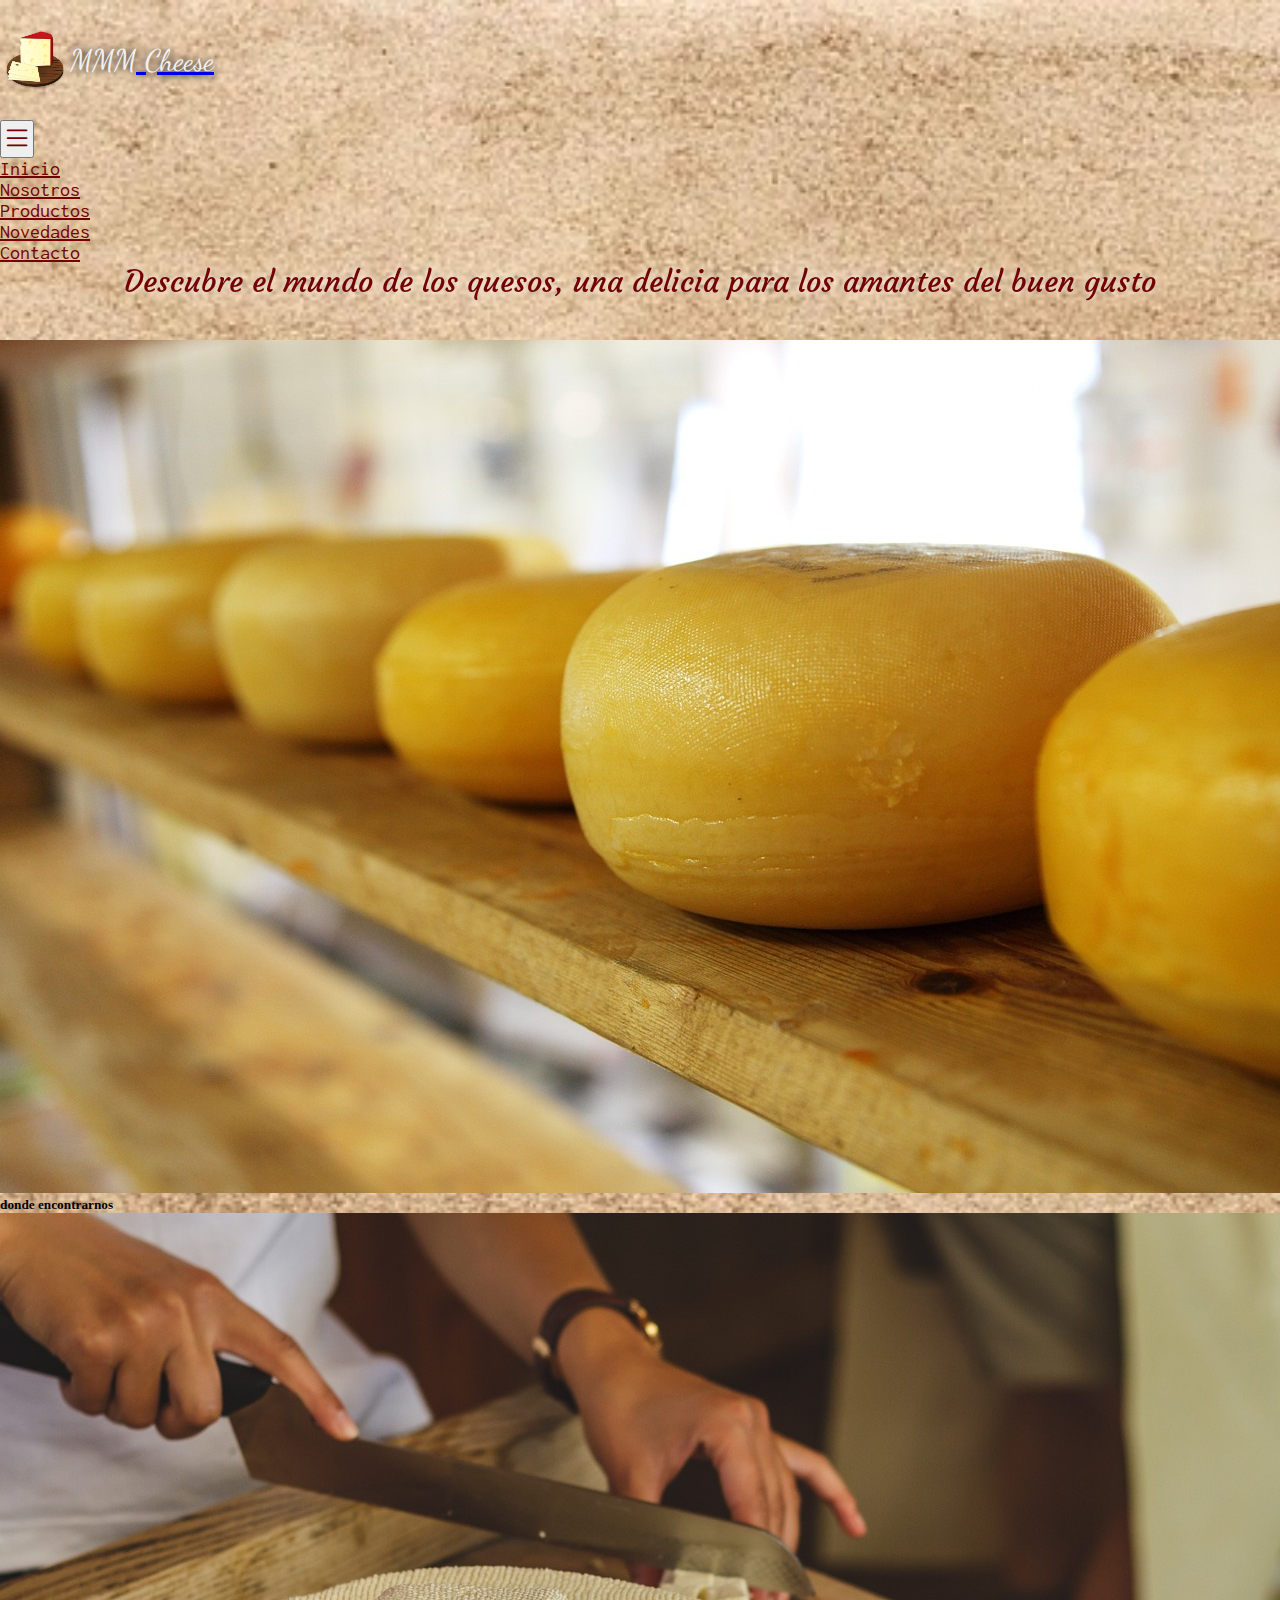
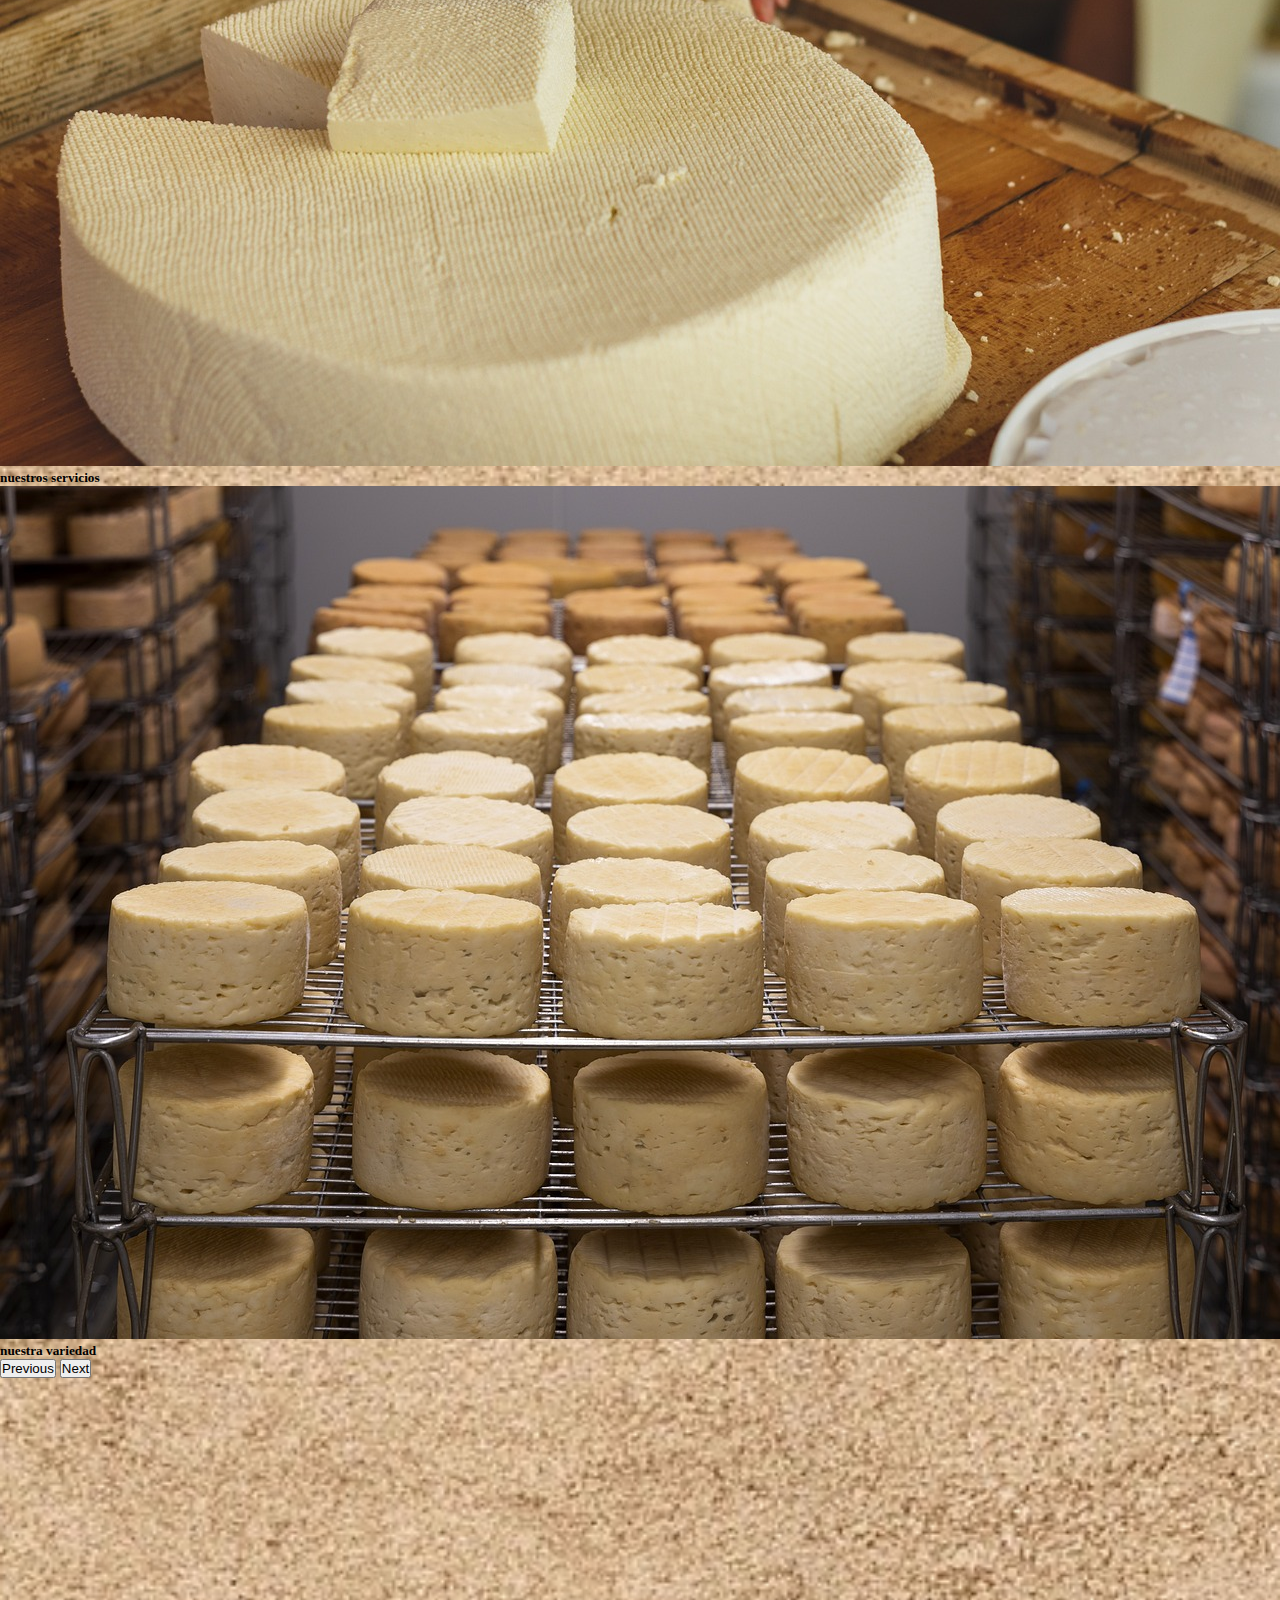
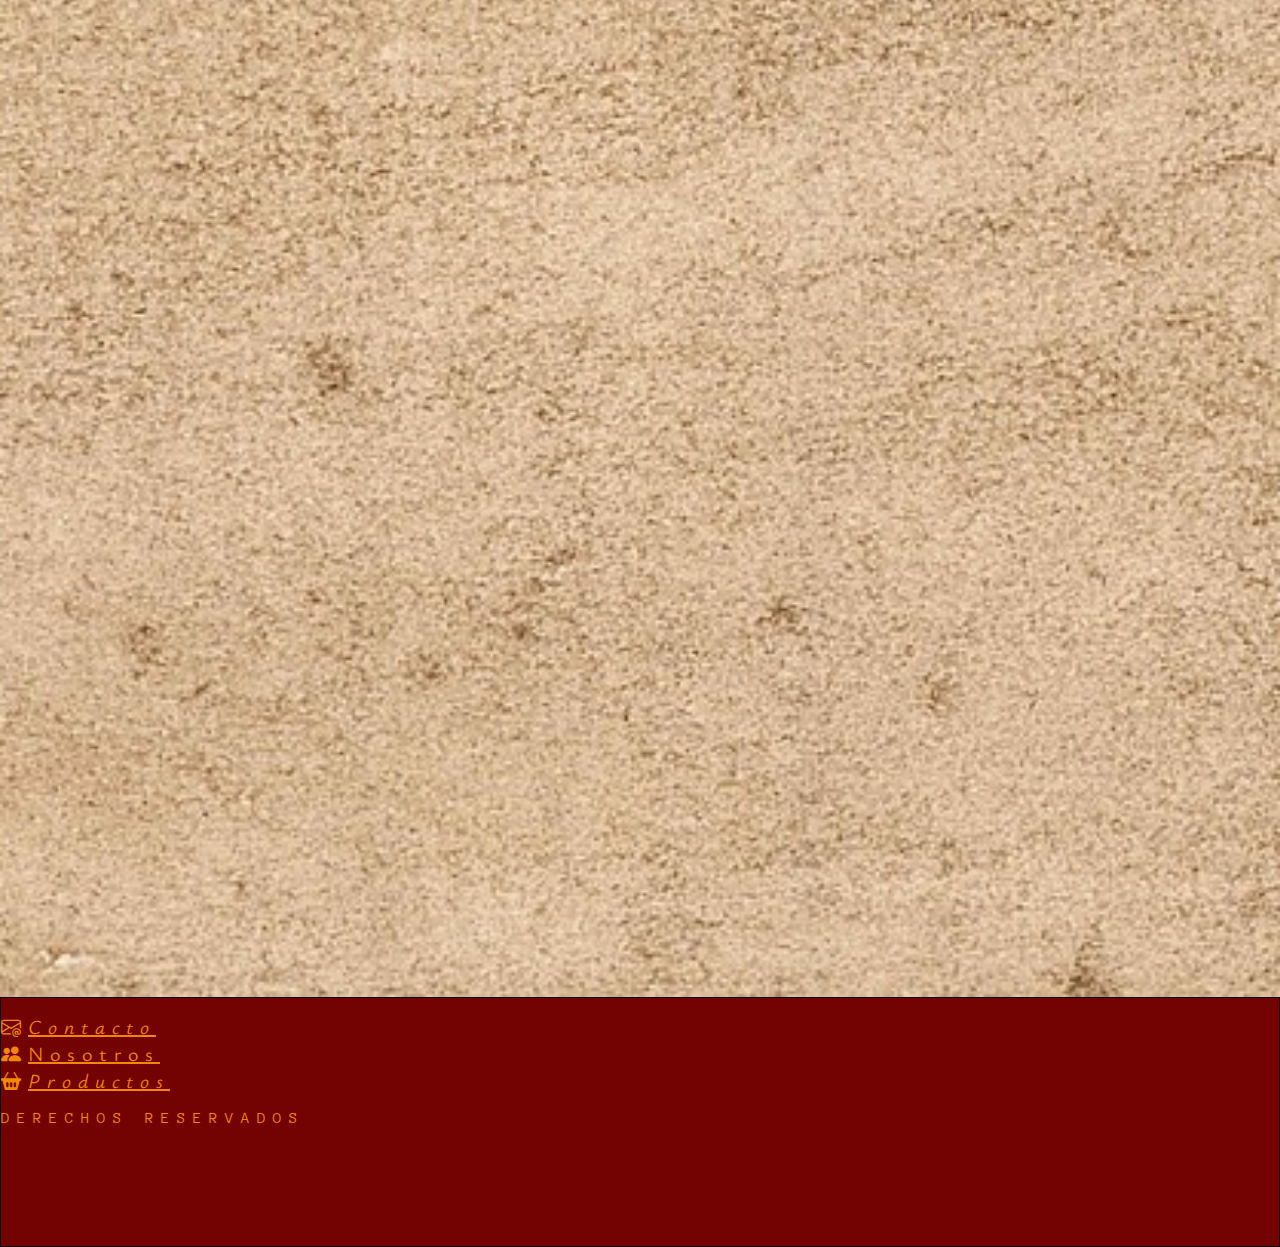
==== index.html @ fbf7b825 "EntregaFinal" ====
<!DOCTYPE html>
<html lang="es">

<head>
    <meta charset="UTF-8">
    <meta http-equiv="X-UA-Compatible" content="IE=edge">
    <meta name="viewport" content="width=device-width, initial-scale=1.0">
    <link rel="stylesheet" href="https://cdnjs.cloudflare.com/ajax/libs/font-awesome/6.4.0/css/all.min.css"
        integrity="sha512-iecdLmaskl7CVkqkXNQ/ZH/XLlvWZOJyj7Yy7tcenmpD1ypASozpmT/E0iPtmFIB46ZmdtAc9eNBvH0H/ZpiBw=="
        crossorigin="anonymous" referrerpolicy="no-referrer" />
    <link rel="stylesheet" href="https://cdn.jsdelivr.net/npm/bootstrap@4.6.2/dist/css/bootstrap.min.css"
        integrity="sha384-xOolHFLEh07PJGoPkLv1IbcEPTNtaed2xpHsD9ESMhqIYd0nLMwNLD69Npy4HI+N" crossorigin="anonymous">
    <link rel="stylesheet" href="https://cdn.jsdelivr.net/npm/bootstrap-icons@1.10.5/font/bootstrap-icons.css">
    <link href="https://unpkg.com/aos@2.3.1/dist/aos.css" rel="stylesheet">
    <link rel="stylesheet" href="./estilos.css">
    <link rel="shortcut icon" href="/img/icon.png" type="image/x-icon">
    <title>MMMCheese</title>
</head>
<body>
    <main class="principal">
        <nav class="navbar navbar-expand-lg navbar-dark">
            <!-- Brand -->
            <a class="navbar-brand" href="./index.html">
                <img src="./img/logo.png" alt="Logo" class="imglogo" />
                <aside class="namelogo"">
                    mmm
                    <span>cheese</span>
                </aside>
            </a>
            <!-- Toggler/collapsibe Button -->
            <button class=" navbar-toggler text-center" type="button" data-toggle="collapse"
                    data-target="#collapsibleNavbar">
                    <i class="bi bi-list icon"></i>
                    </button>

                    <!-- Navbar links -->
                    <div class="collapse navbar-collapse" id="collapsibleNavbar">
                        <ul class="navbar-nav text-center">
                            <li class="nav-item">
                                <a class="nav-link" href="index.html"><i class="fa-solid fa-cheese fa-xs";"></i>inicio</a>
                            </li>
                            <li class="nav-item">
                                <a class="nav-link" href="./pages/nosotros.html"><i class="fa-solid fa-cheese fa-xs";"></i>nosotros</a>
                            </li>
                            <li class="nav-item">
                                <a class="nav-link" href="./pages/productos.html"><i class="fa-solid fa-cheese fa-xs";"></i>productos</a>
                            </li>
                            <li class="nav-item">
                                <a class="nav-link" href="./pages/novedades.html"><i class="fa-solid fa-cheese fa-xs";"></i>novedades</a>
                            </li>
                            <li class="nav-item">
                                <a class="nav-link" href="./pages/contacto.html"><i class="fa-solid fa-cheese fa-xs";"></i>contacto</a>
                            </li>
                        </ul>
                    </div>
        </nav>
        <!-- NavBar Fin -->
        <div class="text-ini" data-aos="zoom-in" data-aos-duration="1000">
            Descubre el mundo de los quesos, una delicia para los amantes del buen gusto
        </div>
        <!-- Carousel Inicio -->
        <div id="carouselExampleControls" class="carousel slide" data-ride="carousel">
            <div class="carousel-inner">
                <div class="carousel-item active">
                    <img src="./img/Chee2.jpg" class="d-block w-100" alt="queso" />
                    <div class="carousel-caption d-none d-md-block">
                        <h5>donde encontrarnos</h5>
                    </div>
                </div>
                <div class="carousel-item">
                    <img src="./img/Chee12.jpg" class="d-block w-100" alt="queso-degustacion" />
                    <div class="carousel-caption d-none d-md-block">
                        <h5>nuestros servicios</h5>
                    </div>
                </div>
                <div class="carousel-item">
                    <img src="./img/Chee3.jpg" class="d-block w-100" alt="queso-variedad" />
                    <div class="carousel-caption d-none d-md-block">
                        <h5>nuestra variedad</h5>
                    </div>
                </div>
            </div>
            <button class="carousel-control-prev" type="button" data-target="#carouselExampleControls"
                data-slide="prev">
                <span class="carousel-control-prev-icon" aria-hidden="true"></span>
                <span class="sr-only">Previous</span>
            </button>
            <button class="carousel-control-next" type="button" data-target="#carouselExampleControls"
                data-slide="next">
                <span class="carousel-control-next-icon" aria-hidden="true"></span>
                <span class="sr-only">Next</span>
            </button>
        </div>
        <!-- Carousel Fin -->

        <section class="articulos">
            <div class="card" data-aos="fade-down-right" data-aos-easing="ease" data-aos-duration="1500">
                <div class="convenio-img"></div>
                <h3 class="titulo">convenios</h3>
                <p class="desc">¡Nos complace anunciar y celebrar nuevos convenios que marcará el comienzo de una colaboración fructífera!</p>
                <a href="./pages/novedades.html" class="boton">novedades</a>
            </div>
            <div class="card" data-aos="fade-down-left" data-aos-easing="ease" data-aos-duration="1500">
                <div class="fundido-img"></div>
                <h3 class="titulo">acerca de nosotros</h3>
                <p class="desc">Desde los orígenes, el queso nos une en cada bocado.</p>
                <a href="./pages/nosotros.html" class="boton">conocenos</a>
            </div>
            <div class="card" data-aos="fade-down-right" data-aos-easing="ease" data-aos-duration="1500">
                <div class="variedad-img"></div>
                <h3 class="titulo">productos</h3>
                <p class="desc">Cada uno de nuestros productos destacan por su sabor excepcional, su textura irresistible y su presentación cuidadosamente elaborada</p>
                <a href="./pages/productos.html" class="boton">productos</a>
            </div>
        </section>
    </main>
    <footer class="footer">
        <div class="container-fluid">
            <div class="row">
                <div class="col-lg-4 text-center acc-rig">
                    <ul class="list">
                        <li><a href="./pages/contacto.html"><i class="bi bi-envelope-at">contacto</i></a></li>
                        <li><a href="./pages/nosotros.html" <i class="bi bi-people-fill">nosotros</i></a></li>
                        <li><a href="./pages/productos.html"><i class="bi bi-basket2-fill">productos</i></a></li>
                    </ul>
                </div>
            </div>
            <div class="row">
                <div class="col-lg-12 text-center redes ">
                    <p><i class="fa-regular fa-registered"></i>derechos reservados</p>
                    <a href="#"><i class="fa-brands fa-facebook"></i></a>
                    <a href="#"><i class="fa-brands fa-whatsapp"></i></a>
                    <a href="#"><i class="fa-brands fa-instagram"></i></a>
                </div>
            </div>
    </footer>


    <script src="https://unpkg.com/aos@2.3.1/dist/aos.js"></script>
    <script>
        AOS.init();
    </script>
    <script src="https://cdn.jsdelivr.net/npm/jquery@3.5.1/dist/jquery.slim.min.js"
        integrity="sha384-DfXdz2htPH0lsSSs5nCTpuj/zy4C+OGpamoFVy38MVBnE+IbbVYUew+OrCXaRkfj" crossorigin="anonymous">
    </script>
    <script src="https://cdn.jsdelivr.net/npm/popper.js@1.16.1/dist/umd/popper.min.js"
        integrity="sha384-9/reFTGAW83EW2RDu2S0VKaIzap3H66lZH81PoYlFhbGU+6BZp6G7niu735Sk7lN" crossorigin="anonymous">
    </script>
    <script src="https://cdn.jsdelivr.net/npm/bootstrap@4.6.2/dist/js/bootstrap.min.js"
        integrity="sha384-+sLIOodYLS7CIrQpBjl+C7nPvqq+FbNUBDunl/OZv93DB7Ln/533i8e/mZXLi/P+" crossorigin="anonymous">
    </script>
</body>

</html>
---- estilos.css ----
@import url("https://fonts.googleapis.com/css2?family=Alkatra&family=Anonymous+Pro:ital@0;1&family=Azeret+Mono:wght@200&family=Courgette&family=Dancing+Script:wght@400;600&family=Delicious+Handrawn&family=Inconsolata:wght@200;300;500;600&family=Mali:ital,wght@0,300;1,300&family=Pacifico&family=Parisienne&family=Saira+Condensed:wght@300;400&family=Satisfy&family=Tangerine&family=Ysabeau:ital,wght@0,200;1,1;1,200&display=swap");
* {
  margin: 0;
  padding: 0;
  box-sizing: border-box;
}

.principal {
  min-height: 700px;
  width: auto;
  background-image: url(./img/fondo3.jpg);
  background-size: cover;
  background-position: center;
}
.principal .navbar-brand {
  height: 120px;
  width: auto;
  background-color: none;
  display: flex;
  flex-direction: row;
  align-items: center;
  animation-name: logo;
  animation-iteration-count: 1;
  animation-duration: 3s;
  animation-delay: 10ms;
  animation-duration: alternate;
  transition: all 1ms;
}
@keyframes logo {
  0% {
    transform: scale(1.2);
    opacity: 0;
  }
  100% {
    transform: scale(1);
    opacity: 1;
  }
}
.principal .navbar-brand .imglogo {
  height: 70px;
  width: 70px;
  background-color: none;
  padding: 5px;
}
.principal .navbar-brand .namelogo {
  font-size: 30px;
  color: #F2F2F2;
  text-shadow: 0 0 10px #0D0D0D;
  text-transform: uppercase;
  font-family: "Dancing Script", cursive;
}
.principal .navbar-brand span {
  text-transform: capitalize;
}
.principal .navbar-brand .namelogo:hover {
  color: #730202;
  text-shadow: 0 0 20px #F2F2F2;
  transform: skew(150deg);
}
.principal .icon {
  color: #730202;
  font-size: 30px;
  font-weight: bolder !important;
}
.principal .navbar-nav {
  font-family: "Inconsolata", monospace;
  font-size: 20px;
  text-transform: capitalize;
}
.principal .navbar-nav .nav-link {
  color: #730202;
  transition: all 2s;
}
.principal .navbar-nav .nav-link:hover {
  transform: scale(1.1);
  color: #730202 !important;
  text-shadow: 0 0 5px #F2F2F2;
}
.principal .text-ini {
  text-align: center;
  color: #730202;
  font-size: 30px;
  font-family: "Courgette", cursive;
  text-shadow: 0 0 9px #F2F2F2;
  margin-bottom: 40px;
}
.principal .articulos {
  display: block;
  justify-content: space-between;
  margin-top: 10px;
}
.principal .articulos .card {
  height: auto;
  width: 100%;
  background-color: rgba(250, 214, 105, 0.6352941176);
  border: 2px solid #0D0D0D;
  padding: 10px;
}
.principal .articulos .card .convenio-img,
.principal .articulos .card .fundido-img,
.principal .articulos .card .variedad-img {
  height: 250px;
  width: 100%;
}
.principal .articulos .card .convenio-img {
  background-image: url("img/convenio.jpg");
  background-size: cover;
  background-position: center;
}
.principal .articulos .card .fundido-img {
  background-image: url("img/fundido.jpg");
  background-size: cover;
  background-position: center;
}
.principal .articulos .card .variedad-img {
  background-image: url("img/variedad.jpg");
  background-size: cover;
  background-position: center;
}
.principal .articulos .card .titulo {
  font-size: 40px;
  color: #F2F2F2;
  text-align: center;
  text-shadow: 0 0 5px #0D0D0D;
  text-transform: capitalize;
}
.principal .articulos .card .desc {
  color: #F2F2F2;
  text-align: justify;
  text-shadow: 0 0 7px #0D0D0D;
}
.principal .articulos .card .boton {
  width: 50%;
  margin-left: 25%;
  margin-bottom: 10px;
  color: #730202;
  border: 2px solid #730202;
  display: block;
  justify-content: center;
  text-align: center;
  text-decoration: none;
  line-height: 50px;
  font-family: "Anonymous Pro", monospace;
  text-transform: uppercase;
  font-size: 22px;
  border-radius: 40px;
  transition: all 0.9s;
}
.principal .articulos .card .boton:hover {
  color: #F2F2F2;
  background-color: #730202;
  transform: scale(1.1);
  text-shadow: 0 0 18px #0D0D0D;
}
.principal h1 {
  font-size: 35px;
  font-family: "Courgette", cursive;
  text-transform: capitalize;
  color: #730202;
  text-align: center;
}
.principal .nosotros {
  margin-bottom: 0px;
}
.principal .nosotros .desc {
  color: #F2F2F2;
  font-size: 18px;
  text-align: justify;
  text-shadow: 0 0 7px #0D0D0D;
}
.principal h2 {
  font-size: 35px;
  font-family: "Courgette", cursive;
  text-transform: capitalize;
  color: #730202;
  text-align: center;
}
.principal .nos-art {
  display: block;
  justify-content: space-between;
  margin-top: 10px;
}
.principal .nos-art .card {
  height: auto;
  width: 100%;
  background-color: rgba(250, 214, 105, 0.6352941176);
  border: 2px solid #0D0D0D;
  padding: 10px;
}
.principal .nos-art .card .convenio-img,
.principal .nos-art .card .fundido-img,
.principal .nos-art .card .variedad-img {
  height: 250px;
  width: 100%;
}
.principal .nos-art .card .convenio-img {
  background-image: url("img/convenio.jpg");
  background-size: cover;
  background-position: center;
}
.principal .nos-art .card .fundido-img {
  background-image: url("img/fundido.jpg");
  background-size: cover;
  background-position: center;
}
.principal .nos-art .card .variedad-img {
  background-image: url("img/variedad.jpg");
  background-size: cover;
  background-position: center;
}
.principal .nos-art .card .boton {
  width: 50%;
  margin-left: 25%;
  color: #F2F2F2;
  display: block;
  justify-content: center;
  text-align: center;
  text-decoration: none;
  line-height: 50px;
  font-family: "Anonymous Pro", monospace;
  text-transform: uppercase;
  font-size: 22px;
  border-radius: 40px;
  transition: all 0.9s;
  text-shadow: 0 0 7px #0D0D0D;
}
.principal .nos-art .card .boton:hover {
  color: #F2F2F2;
  background-color: #730202;
  transform: scale(1.1);
  text-shadow: 0 0 18px #0D0D0D;
}
.principal .productos {
  height: auto;
  width: 100%;
  background-color: none;
  padding: 20px;
}
.principal .productos .prod-parr {
  height: 70px;
  color: #730202;
  font-size: 45px;
  font-family: "Dancing Script", cursive;
  text-transform: capitalize;
  text-align: center;
}
.principal .productos .amarican-img,
.principal .productos .bluec-img,
.principal .productos .brie-img,
.principal .productos .cambert-img,
.principal .productos .cheddar-img,
.principal .productos .colby.img,
.principal .productos .edam-img,
.principal .productos .feta-img {
  height: 300px;
  width: 100%;
  border: 2px solid #F2F2F2;
}
.principal .productos .amarican-img {
  background-image: url("img/amarican.jpg");
  background-size: cover;
  background-position: 80%;
  filter: sepia(100%);
}
.principal .productos .bluec-img {
  background-image: url("img/bluec.jpg");
  background-size: cover;
  background-position: 80%;
  filter: sepia(100%);
}
.principal .productos .brie-img {
  background-image: url("img/brie.jpg");
  background-size: cover;
  background-position: 80%;
  filter: sepia(100%);
}
.principal .productos .cambert-img {
  background-image: url("img/cambert.jpg");
  background-size: cover;
  background-position: 80%;
  filter: sepia(100%);
}
.principal .productos .cheddar-img {
  background-image: url("img/cheddar.jpg");
  background-size: cover;
  background-position: 80%;
  filter: sepia(100%);
}
.principal .productos .colby-img {
  background-image: url("img/colby.jpg");
  background-size: cover;
  background-position: 80%;
  filter: sepia(100%);
}
.principal .productos .edam-img {
  background-image: url("img/edam.jpg");
  background-size: cover;
  background-position: 80%;
  filter: sepia(100%);
}
.principal .productos .feta-img {
  background-image: url("img/feta.jpg");
  background-size: cover;
  background-position: 80%;
  filter: sepia(100%);
}
.principal .productos .amarican-img:hover {
  filter: sepia(0%);
  transform: scale(0.8);
  transition: all 0.7s;
}
.principal .productos .bluec-img:hover {
  filter: sepia(0%);
  transform: scale(0.8);
  transition: all 0.7s;
}
.principal .productos .brie-img:hover {
  filter: sepia(0%);
  transform: scale(0.8);
  transition: all 0.7s;
}
.principal .productos .cambert-img:hover {
  filter: sepia(0%);
  transform: scale(0.8);
  transition: all 0.7s;
}
.principal .productos .cheddar-img:hover {
  filter: sepia(0%);
  transform: scale(0.8);
  transition: all 0.7s;
}
.principal .productos .colby-img:hover {
  filter: sepia(0%);
  transform: scale(0.8);
  transition: all 0.7s;
}
.principal .productos .edam-img:hover {
  filter: sepia(0%);
  transform: scale(0.8);
  transition: all 0.7s;
}
.principal .productos .feta-img:hover {
  filter: sepia(0%);
  transform: scale(0.8);
  transition: all 0.7s;
}
.principal .productos h4 {
  padding: 15px;
  text-align: center;
  text-transform: capitalize;
  color: #F2F2F2;
  text-shadow: 0 0 8px #0D0D0D;
}
.principal .news {
  display: block;
  justify-content: space-between;
  margin-top: 10px;
}
.principal .news .card {
  height: auto;
  width: 100%;
  background-color: rgba(250, 214, 105, 0.6352941176);
  border: 2px solid #0D0D0D;
  padding: 10px;
}
.principal .news .card .pizzeria-img,
.principal .news .card .delivery-img,
.principal .news .card .new-img {
  height: 250px;
  width: 100%;
}
.principal .news .card .pizzeria-img {
  background-image: url("img/pizzeria.jpg");
  background-size: cover;
  background-position: center;
}
.principal .news .card .delivery-img {
  background-image: url("img/delivery.jpg");
  background-size: cover;
  background-position: center;
}
.principal .news .card .new-img {
  background-image: url("img/new.jpg");
  background-size: cover;
  background-position: center;
}
.principal .news .card .titulo {
  font-size: 40px;
  color: #F2F2F2;
  text-align: center;
  text-shadow: 0 0 5px #0D0D0D;
  text-transform: capitalize;
}
.principal .news .card .desc {
  color: #730202;
  text-align: center;
  font-size: 18px;
  text-transform: uppercase;
  font-family: "Anonymous Pro", monospace;
}
.principal .row {
  height: auto;
  width: 100%;
  background-color: none;
}
.principal .row .right {
  font-size: 18px;
  font-weight: bold;
  letter-spacing: 2px;
  color: #730202;
  margin-top: 10px;
  display: flex;
  flex-direction: column;
  justify-content: flex-start;
}
.principal .row i {
  padding: 5px;
}
.principal .row form {
  border: #730202 2px solid;
  padding: 20px;
  margin-bottom: 20px;
  background-color: rgba(250, 214, 105, 0.6352941176);
}
.principal .row form input {
  border-radius: 30px;
  text-transform: capitalize;
  text-align: center;
  text-shadow: inset 0 0 5px #D95204;
  padding: 10px;
  margin-left: 15%;
}
.principal .row form textarea {
  border-radius: 30px;
  text-transform: capitalize;
  text-align: center;
  text-shadow: inset 0 0 5px #D95204;
  padding: 10px;
  margin-left: 15%;
}

.footer {
  height: 250px;
  width: 100%;
  background-color: #730202;
  border: 1px solid #0D0D0D;
  margin-top: 0px;
}
.footer .row {
  font-size: 20px;
  letter-spacing: 7px;
  text-transform: capitalize;
  font-family: "Ysabeau", sans-serif;
  list-style: none;
  text-decoration: none;
  margin-top: 15px;
}
.footer .row .acc-rig a {
  color: #F28705;
  text-transform: capitalize;
  letter-spacing: 7px;
}
.footer .row .redes {
  color: #F28705;
  text-transform: uppercase;
  font-size: 16px;
  font-family: "Anonymous Pro", monospace;
}
.footer .row .redes a {
  font-size: 25px;
  color: #F28705;
}
.footer .row .redes a:hover {
  transform: scale(1.2);
  background-color: #730202;
  color: #F2F2F2;
}/*# sourceMappingURL=estilos.css.map */
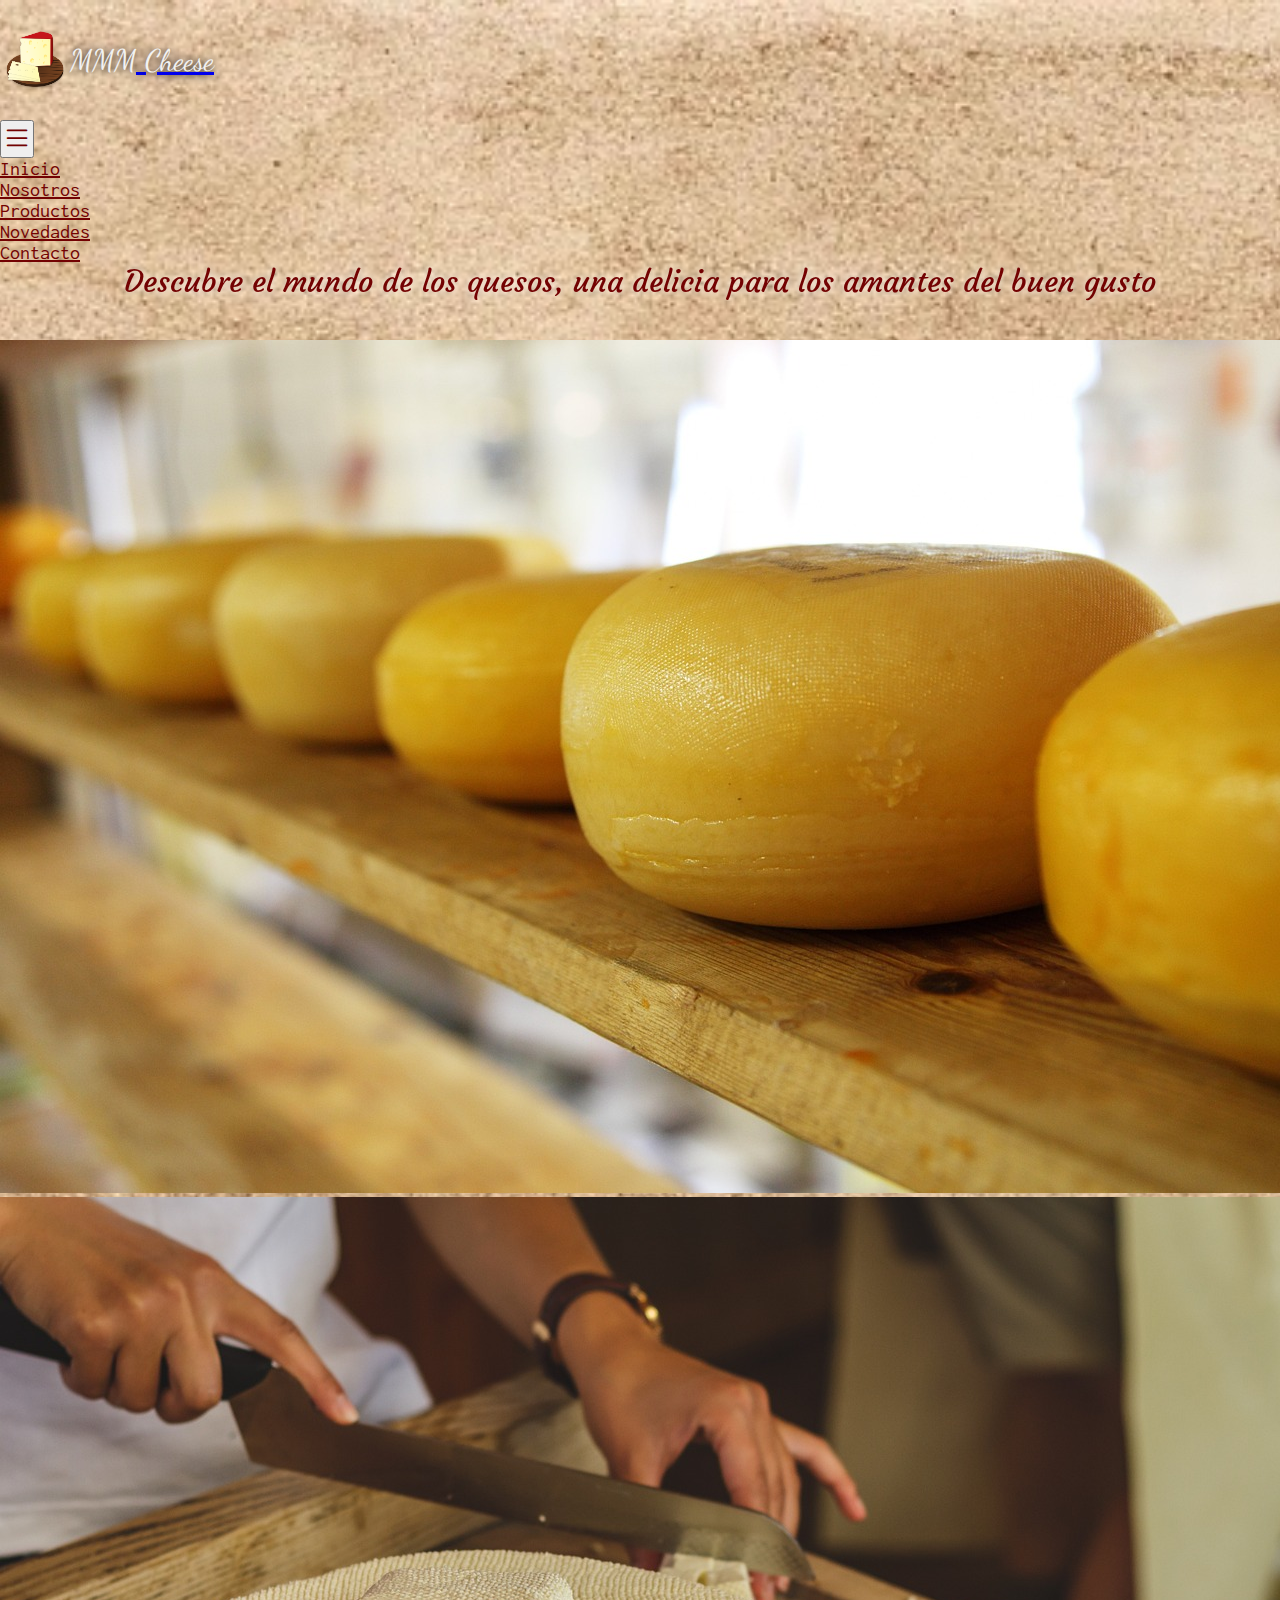
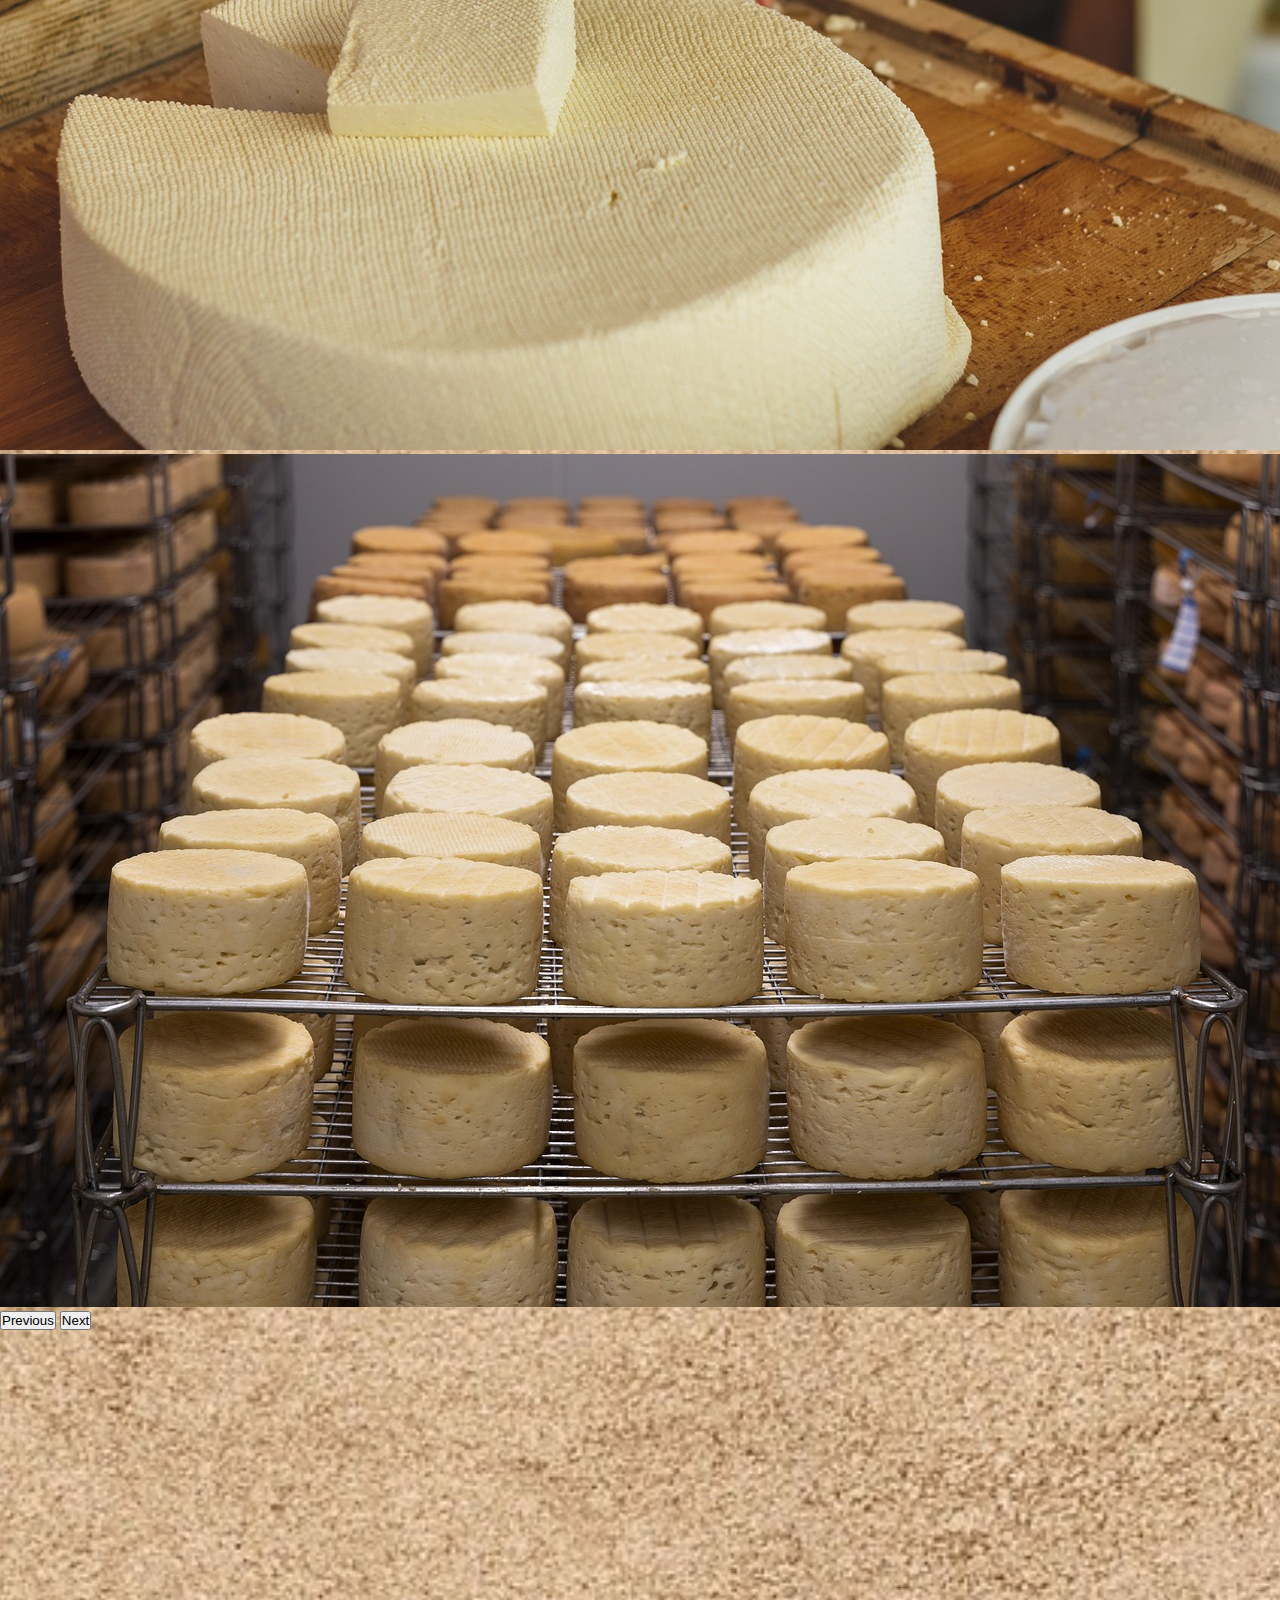
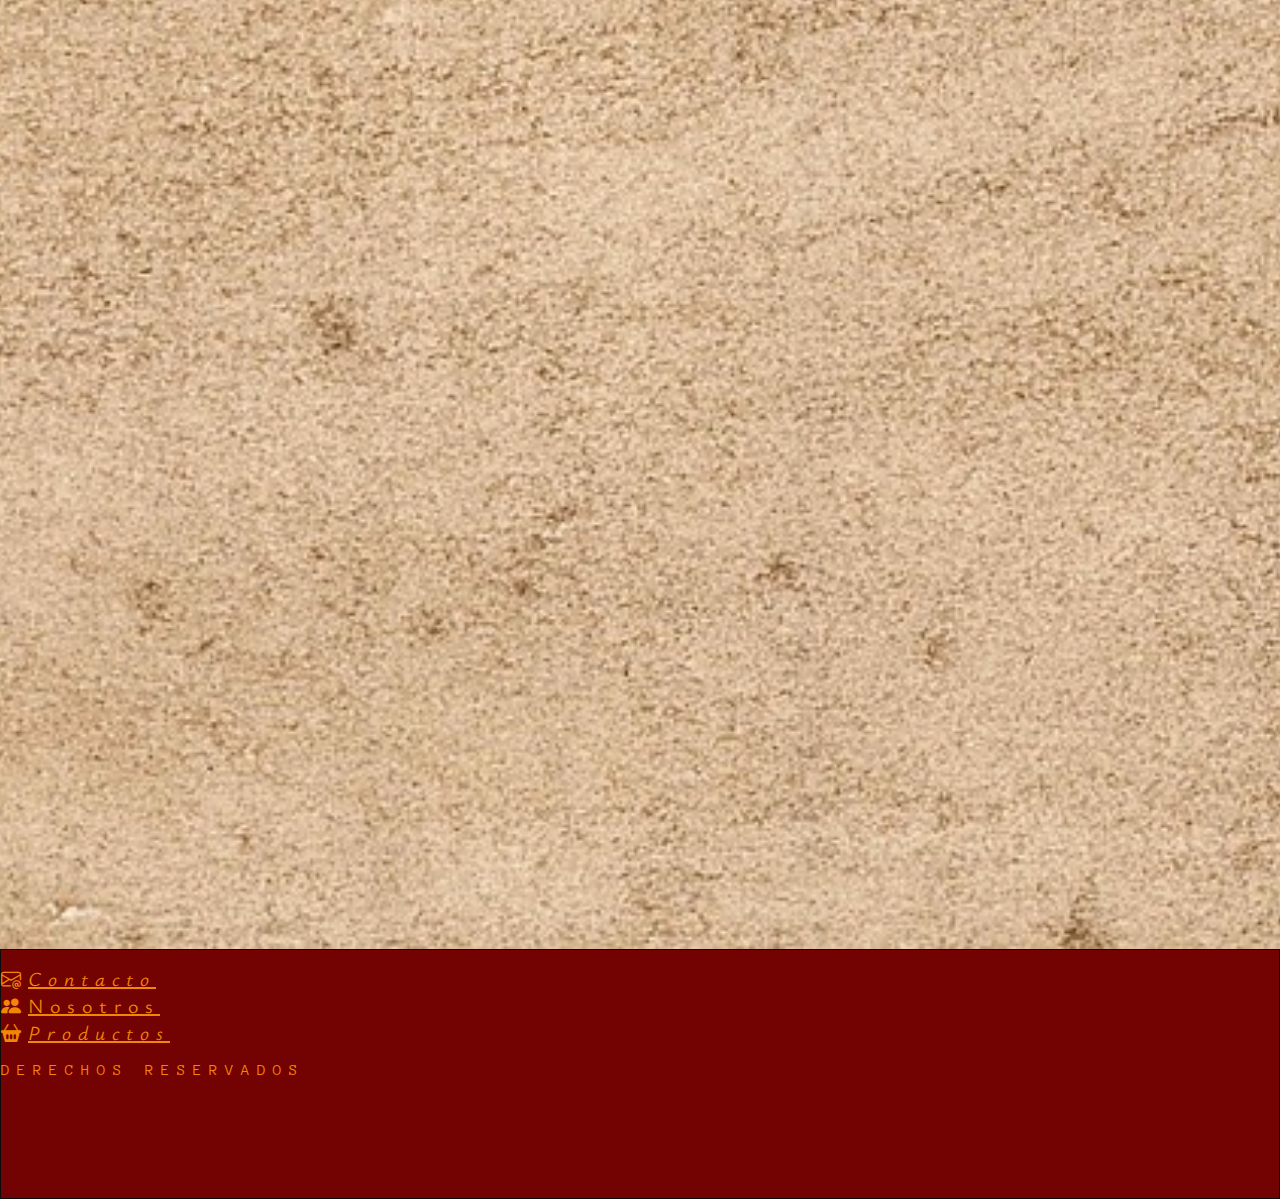
==== commit 6769cef5: "entrega revision" ====
--- a/index.html
+++ b/index.html
@@ -64,19 +64,16 @@
                 <div class="carousel-item active">
                     <img src="./img/Chee2.jpg" class="d-block w-100" alt="queso" />
                     <div class="carousel-caption d-none d-md-block">
-                        <h5>donde encontrarnos</h5>
                     </div>
                 </div>
                 <div class="carousel-item">
                     <img src="./img/Chee12.jpg" class="d-block w-100" alt="queso-degustacion" />
                     <div class="carousel-caption d-none d-md-block">
-                        <h5>nuestros servicios</h5>
                     </div>
                 </div>
                 <div class="carousel-item">
                     <img src="./img/Chee3.jpg" class="d-block w-100" alt="queso-variedad" />
                     <div class="carousel-caption d-none d-md-block">
-                        <h5>nuestra variedad</h5>
                     </div>
                 </div>
             </div>
